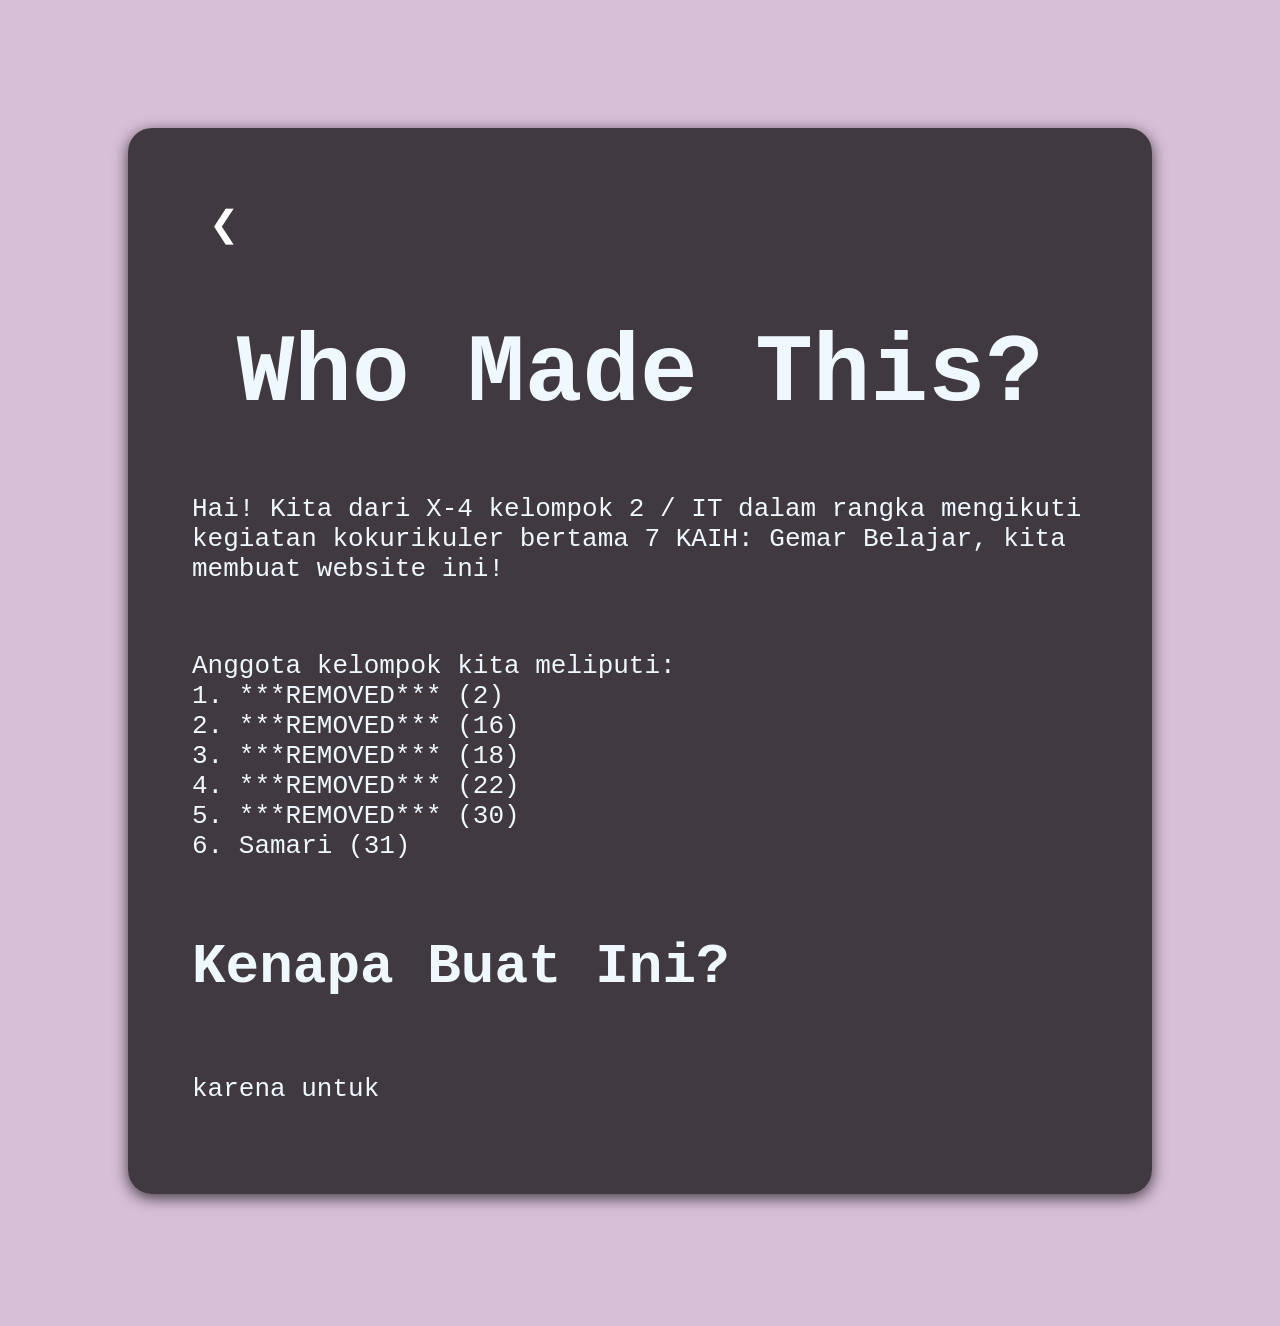
==== info.html @ c4859e29 "incomplete shig" ====
<!DOCTYPE html>
<html lang="en">
<head>
    <meta charset="UTF-8">
    <meta name="viewport" content="width=device-width, initial-scale=1.0">
    <title>Document</title>
    <style>
        body {
            margin: auto;
            font-family: monospace;
            color: aliceblue;

            background-image: url(assets/test/bg.jpg);
            background-repeat: no-repeat;
            background-size: cover;

            background-color: thistle;
        }
        .main-container {
            margin: 128px;
            
            background-color: rgba(0 0 0 / 0.7);
            box-shadow: 0px 4px 15px 0px rgba(0, 0, 0, 0.7);

            border-radius: 24px;

            padding: 5%;
        }
        h1 {
            text-align: center;
            font-size: 96px;
        }
        h4 {
            font-size: 56px;
        }
        p {
            font-size: xx-large;
        }
        button {
    background-color: rgba(0 0 0 / 0);
    border-color: rgba(0 0 0 / 0);
    font-size: 36px;
    color: white;
    width: 64px;
    height: 64px;

    display: flex;
    justify-content: center;
    align-items: center;
    cursor: pointer;
}
    </style>
</head>
<body>
    <div class="main-container">
        <button id="back">❮</button>
        <h1>Who Made This?</h1>
        <p>
            Hai! Kita dari X-4 kelompok 2 / IT dalam rangka mengikuti kegiatan kokurikuler bertama 7 KAIH: Gemar Belajar, kita membuat website ini!
        </p>
        <br>
        <p>
            Anggota kelompok kita meliputi: <br>
            1. ***REMOVED*** (2) <br>
            2. ***REMOVED*** (16) <br>
            3. ***REMOVED*** (18) <br>
            4. ***REMOVED*** (22) <br>
            5. ***REMOVED*** (30) <br>
            6. Samari (31) <br>
        </p>
        <h4>Kenapa Buat Ini?</h4>
        <p>
            karena untuk 
        </p>
    </div>

    <script>
        document.getElementById("back").addEventListener("click", () => {
            window.location.href = "../index.html";
        })
    </script>
</body>
</html>
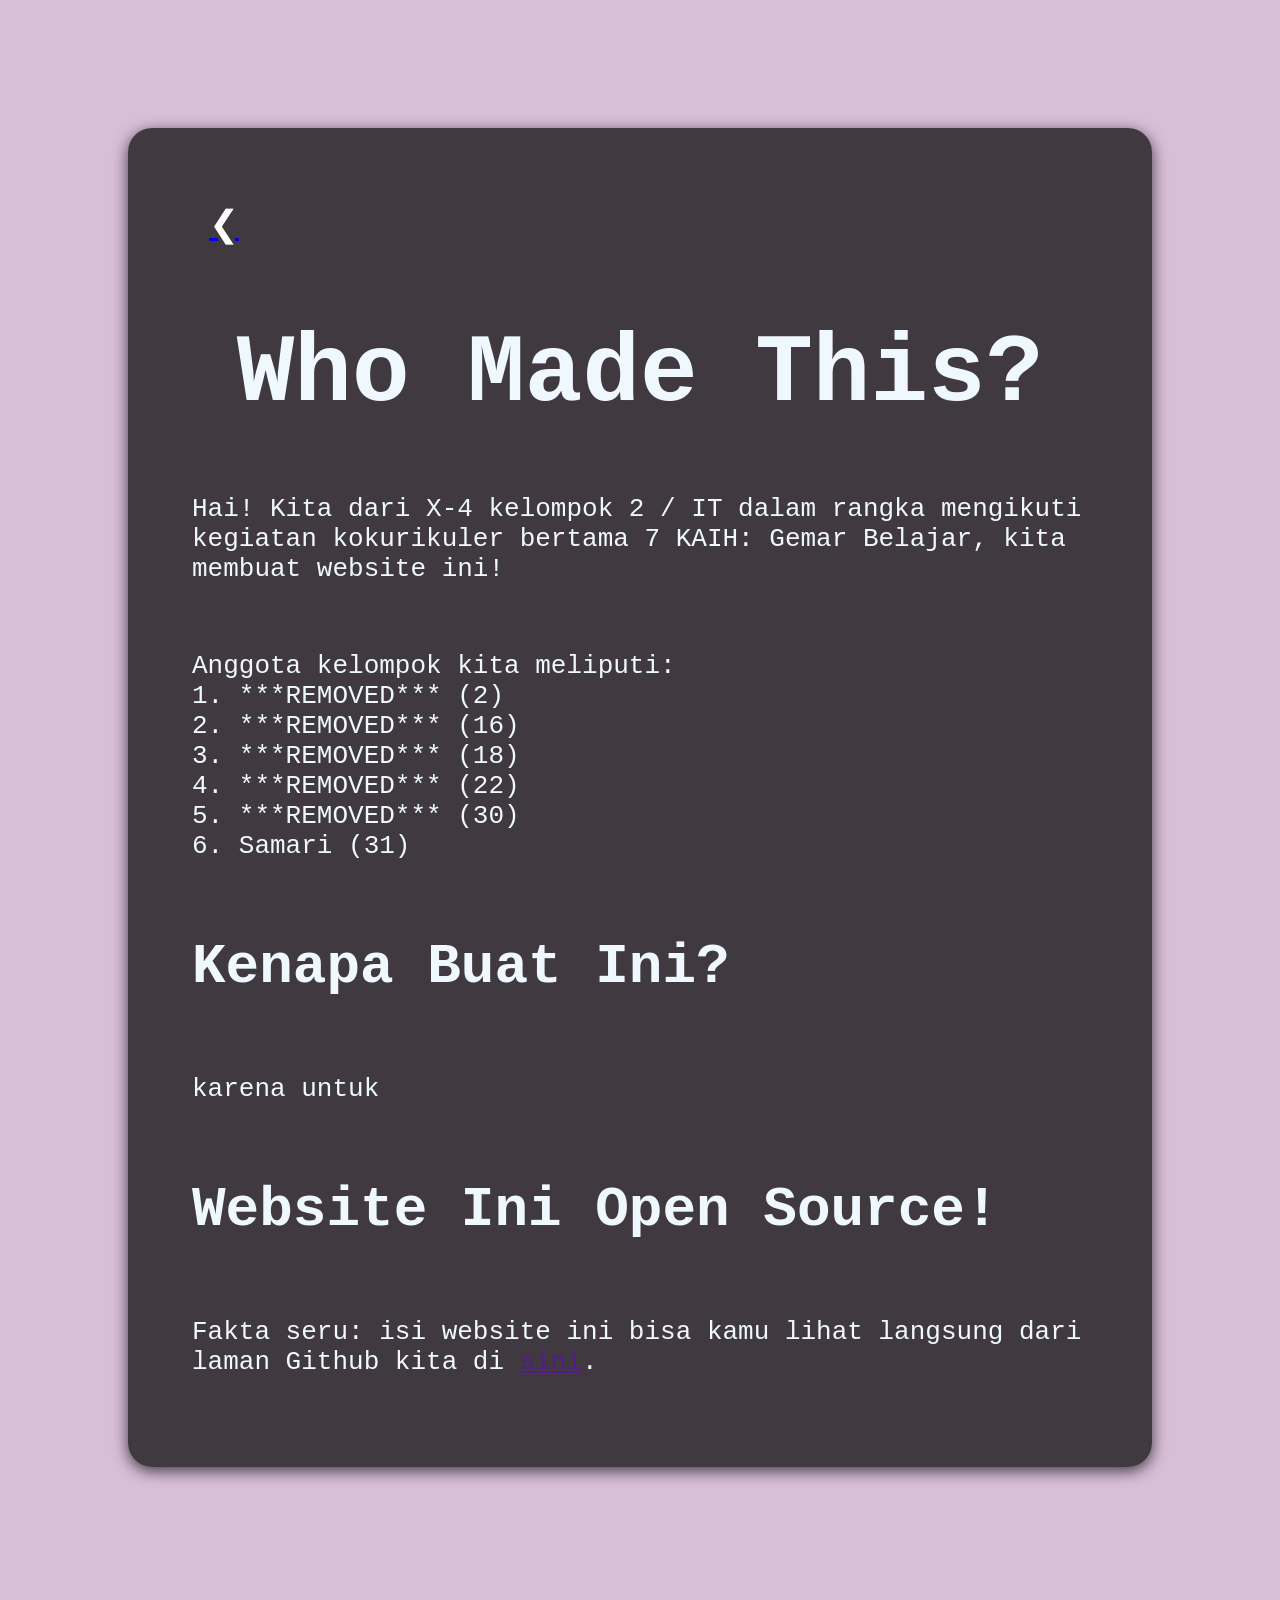
==== commit 560f2abd: "started doing more data stuff" ====
--- a/info.html
+++ b/info.html
@@ -3,7 +3,7 @@
 <head>
     <meta charset="UTF-8">
     <meta name="viewport" content="width=device-width, initial-scale=1.0">
-    <title>Document</title>
+    <title>Page of Us</title>
     <style>
         body {
             margin: auto;
@@ -53,7 +53,9 @@
 </head>
 <body>
     <div class="main-container">
-        <button id="back">❮</button>
+        <a href="index.html">
+            <button id="back">❮</button>
+        </a>
         <h1>Who Made This?</h1>
         <p>
             Hai! Kita dari X-4 kelompok 2 / IT dalam rangka mengikuti kegiatan kokurikuler bertama 7 KAIH: Gemar Belajar, kita membuat website ini!
@@ -72,12 +74,10 @@
         <p>
             karena untuk 
         </p>
+        <h4>Website Ini Open Source!</h4>
+        <p>
+            Fakta seru: isi website ini bisa kamu lihat langsung dari laman Github kita di <a href="">sini</a>.
+        </p>
     </div>
-
-    <script>
-        document.getElementById("back").addEventListener("click", () => {
-            window.location.href = "../index.html";
-        })
-    </script>
 </body>
 </html>
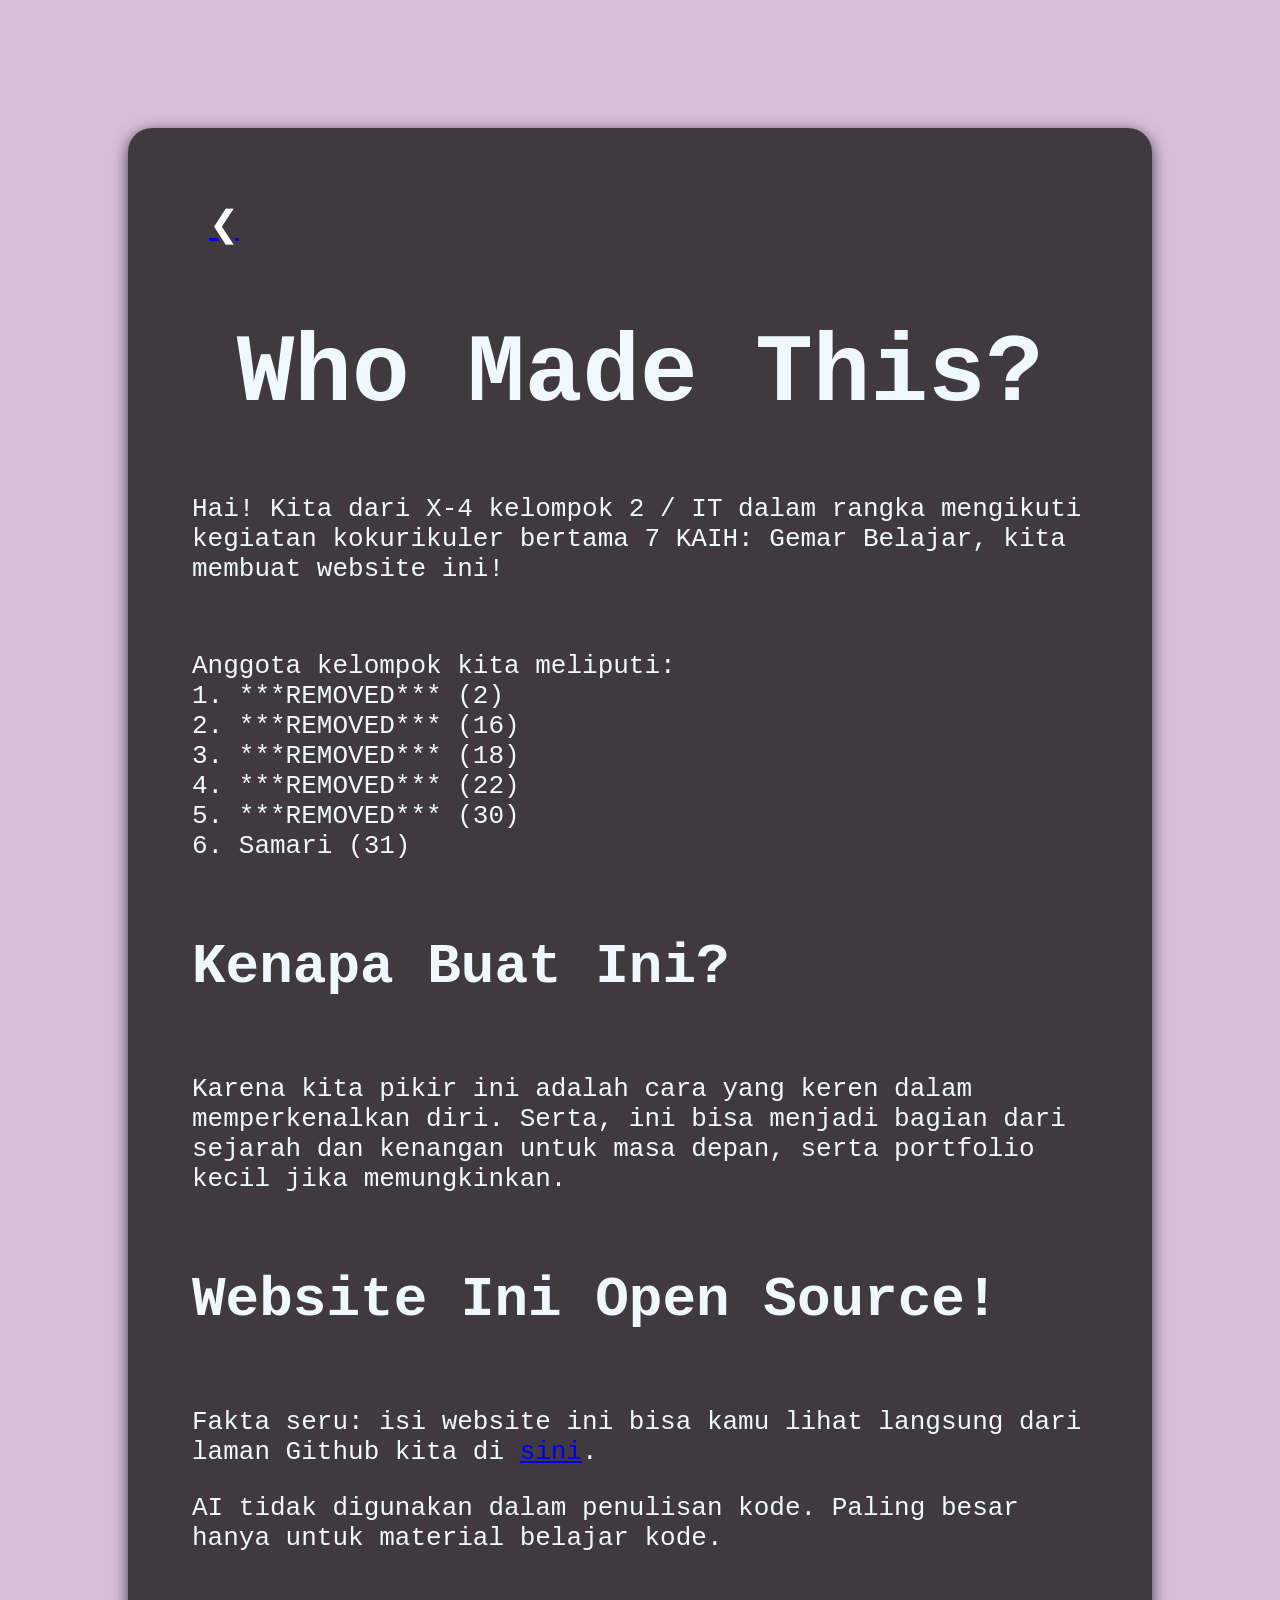
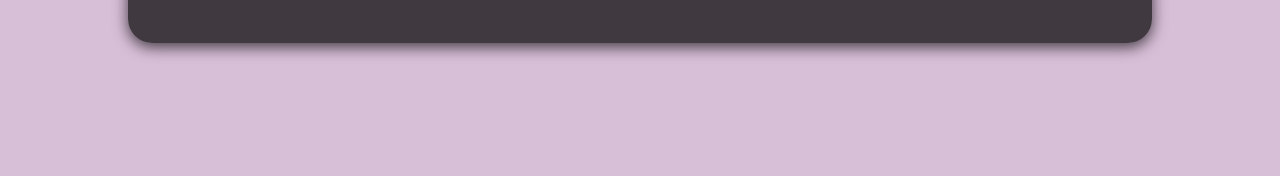
==== commit 98057b66: "im on the verge of eep" ====
--- a/info.html
+++ b/info.html
@@ -72,11 +72,14 @@
         </p>
         <h4>Kenapa Buat Ini?</h4>
         <p>
-            karena untuk 
+            Karena kita pikir ini adalah cara yang keren dalam memperkenalkan diri. Serta, ini bisa menjadi bagian dari sejarah dan kenangan untuk masa depan, serta portfolio kecil jika memungkinkan.
         </p>
         <h4>Website Ini Open Source!</h4>
         <p>
-            Fakta seru: isi website ini bisa kamu lihat langsung dari laman Github kita di <a href="">sini</a>.
+            Fakta seru: isi website ini bisa kamu lihat langsung dari laman Github kita di <a href="https://github.com/SMAN-23-Jak-X4-2627/Database-X-4" target="_blank">sini</a>.
+        </p>
+        <p>
+            AI tidak digunakan dalam penulisan kode. Paling besar hanya untuk material belajar kode.
         </p>
     </div>
 </body>
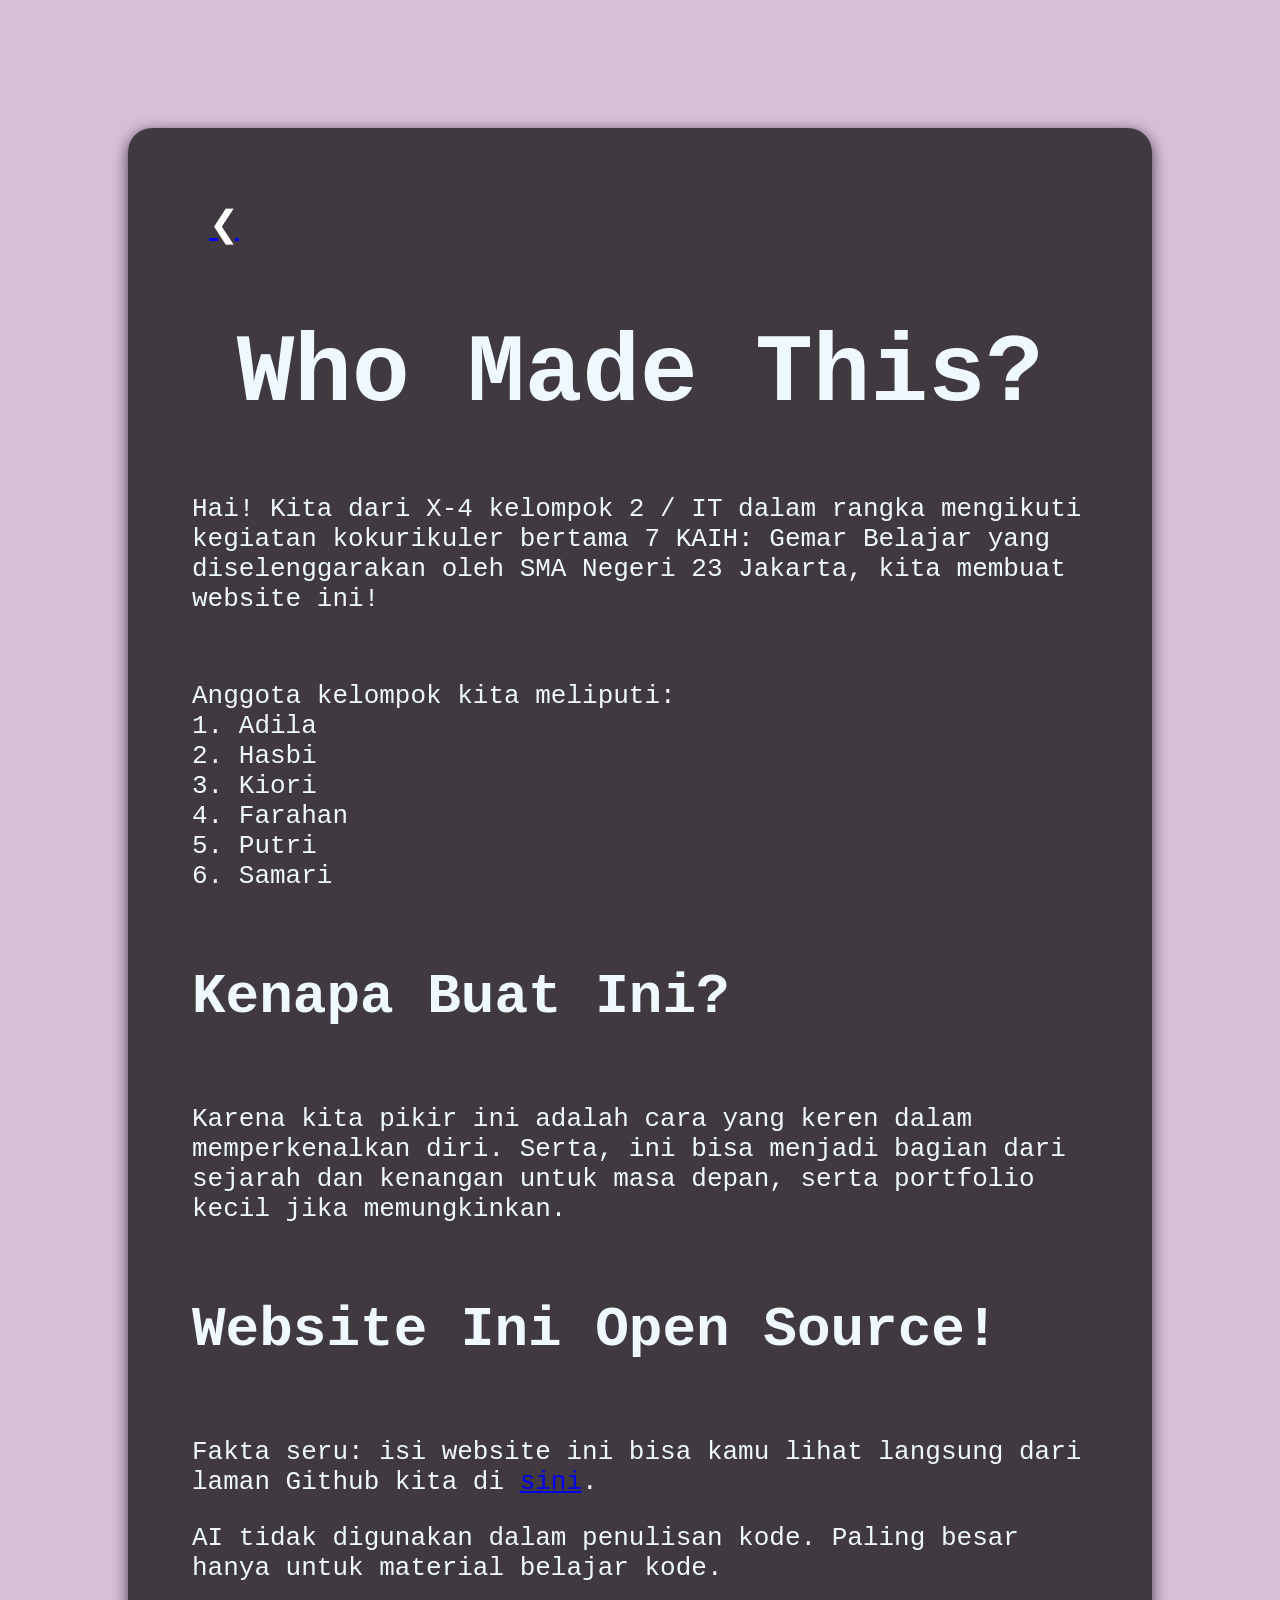
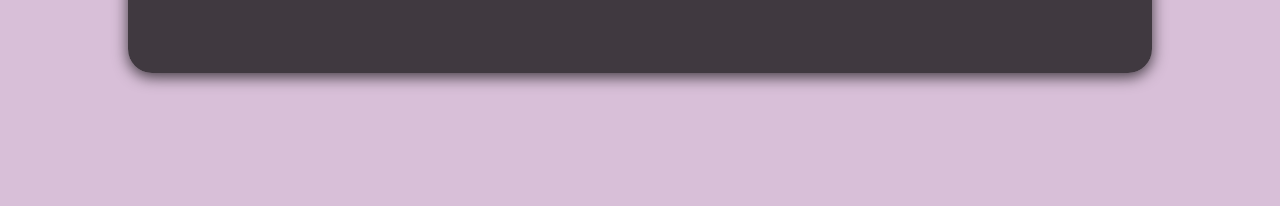
==== commit ed1d44f6: "inching closer towards cloud for the data" ====
--- a/info.html
+++ b/info.html
@@ -58,17 +58,17 @@
         </a>
         <h1>Who Made This?</h1>
         <p>
-            Hai! Kita dari X-4 kelompok 2 / IT dalam rangka mengikuti kegiatan kokurikuler bertama 7 KAIH: Gemar Belajar, kita membuat website ini!
+            Hai! Kita dari X-4 kelompok 2 / IT dalam rangka mengikuti kegiatan kokurikuler bertama 7 KAIH: Gemar Belajar yang diselenggarakan oleh SMA Negeri 23 Jakarta, kita membuat website ini!
         </p>
         <br>
         <p>
             Anggota kelompok kita meliputi: <br>
-            1. ***REMOVED*** (2) <br>
-            2. ***REMOVED*** (16) <br>
-            3. ***REMOVED*** (18) <br>
-            4. ***REMOVED*** (22) <br>
-            5. ***REMOVED*** (30) <br>
-            6. Samari (31) <br>
+            1. Adila <br>
+            2. Hasbi <br>
+            3. Kiori <br>
+            4. Farahan <br>
+            5. Putri <br>
+            6. Samari <br>
         </p>
         <h4>Kenapa Buat Ini?</h4>
         <p>
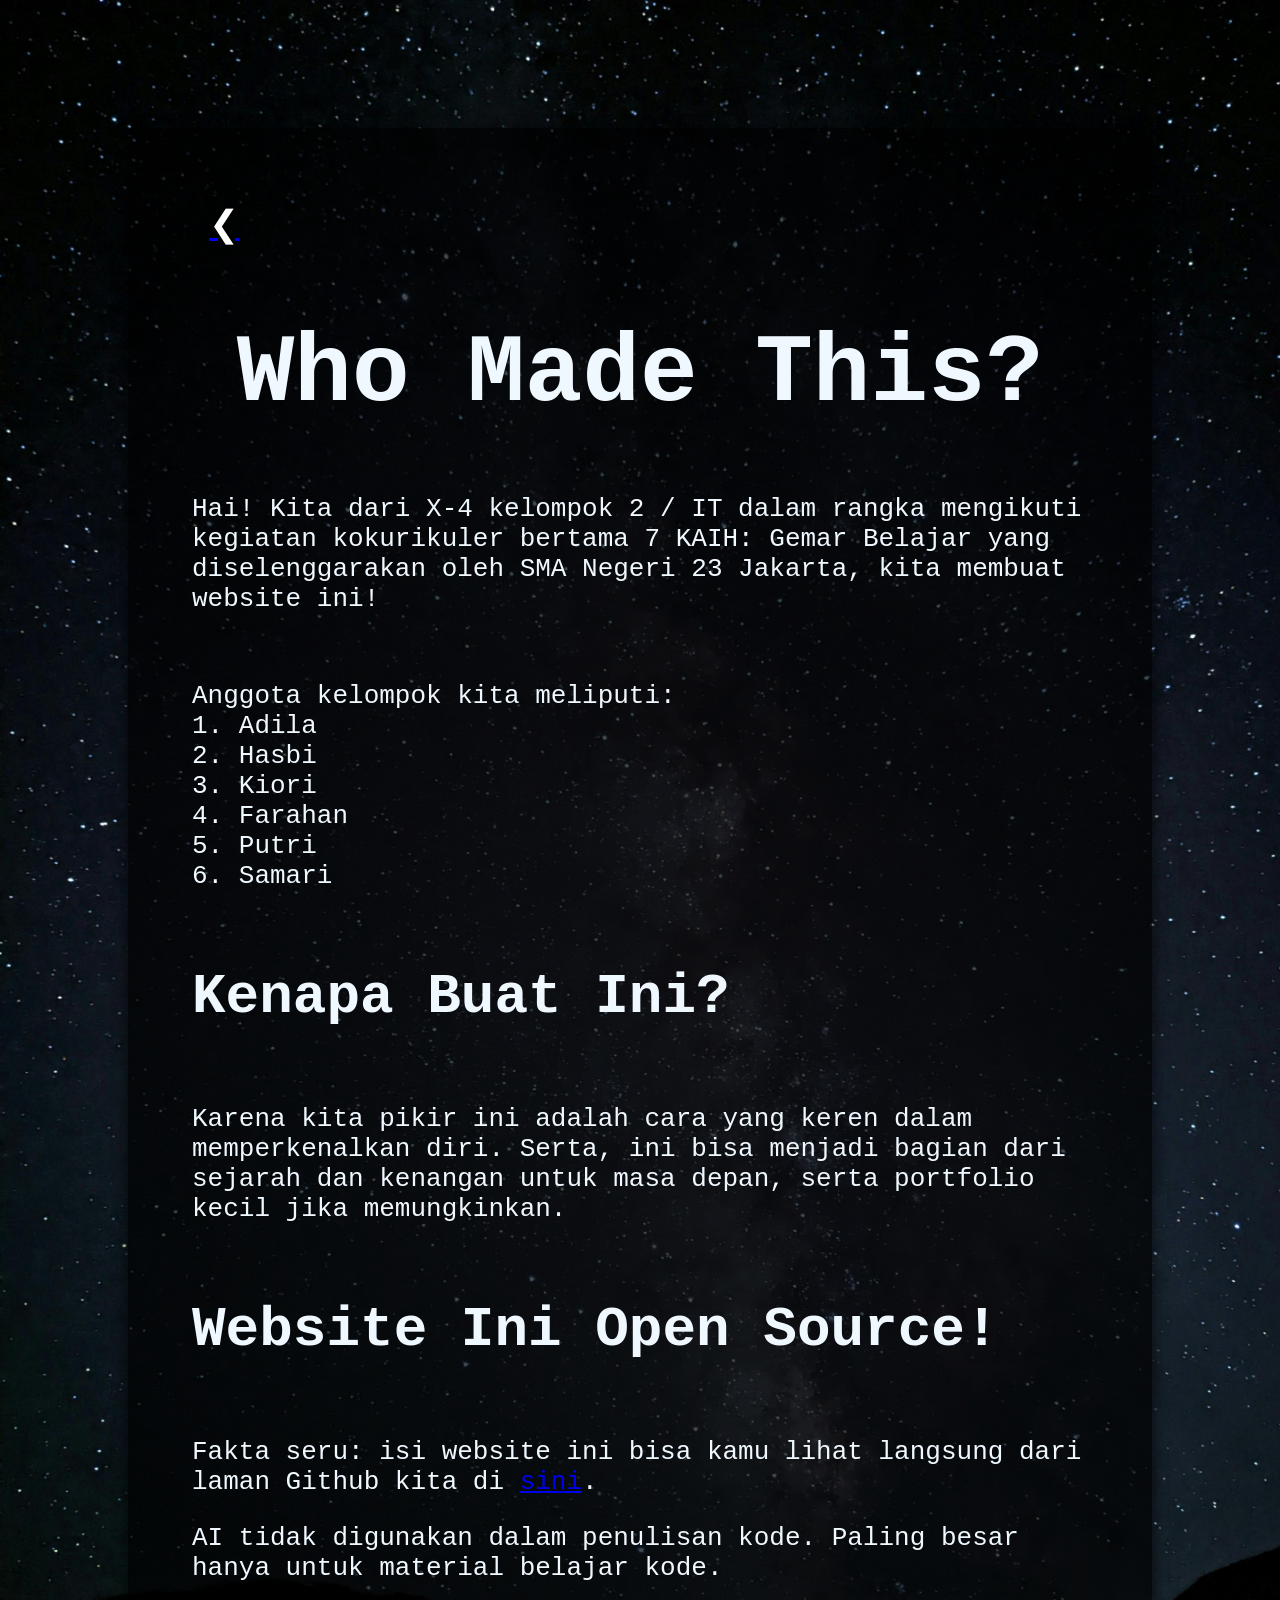
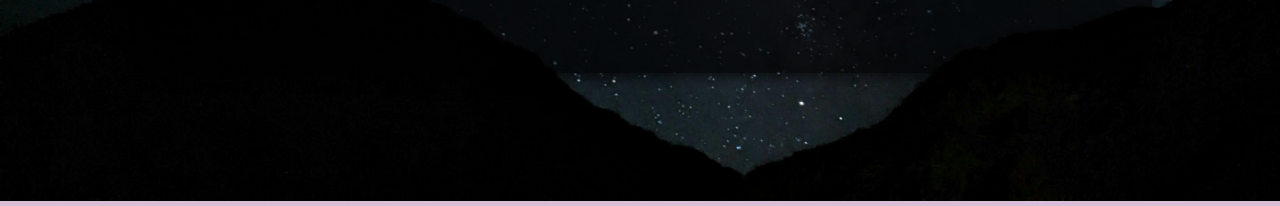
==== commit 551157f2: "sssdfg" ====
--- a/info.html
+++ b/info.html
@@ -10,7 +10,7 @@
             font-family: monospace;
             color: aliceblue;
 
-            background-image: url(assets/test/bg.jpg);
+            background-image: url(assets/bg.jpg);
             background-repeat: no-repeat;
             background-size: cover;
 
